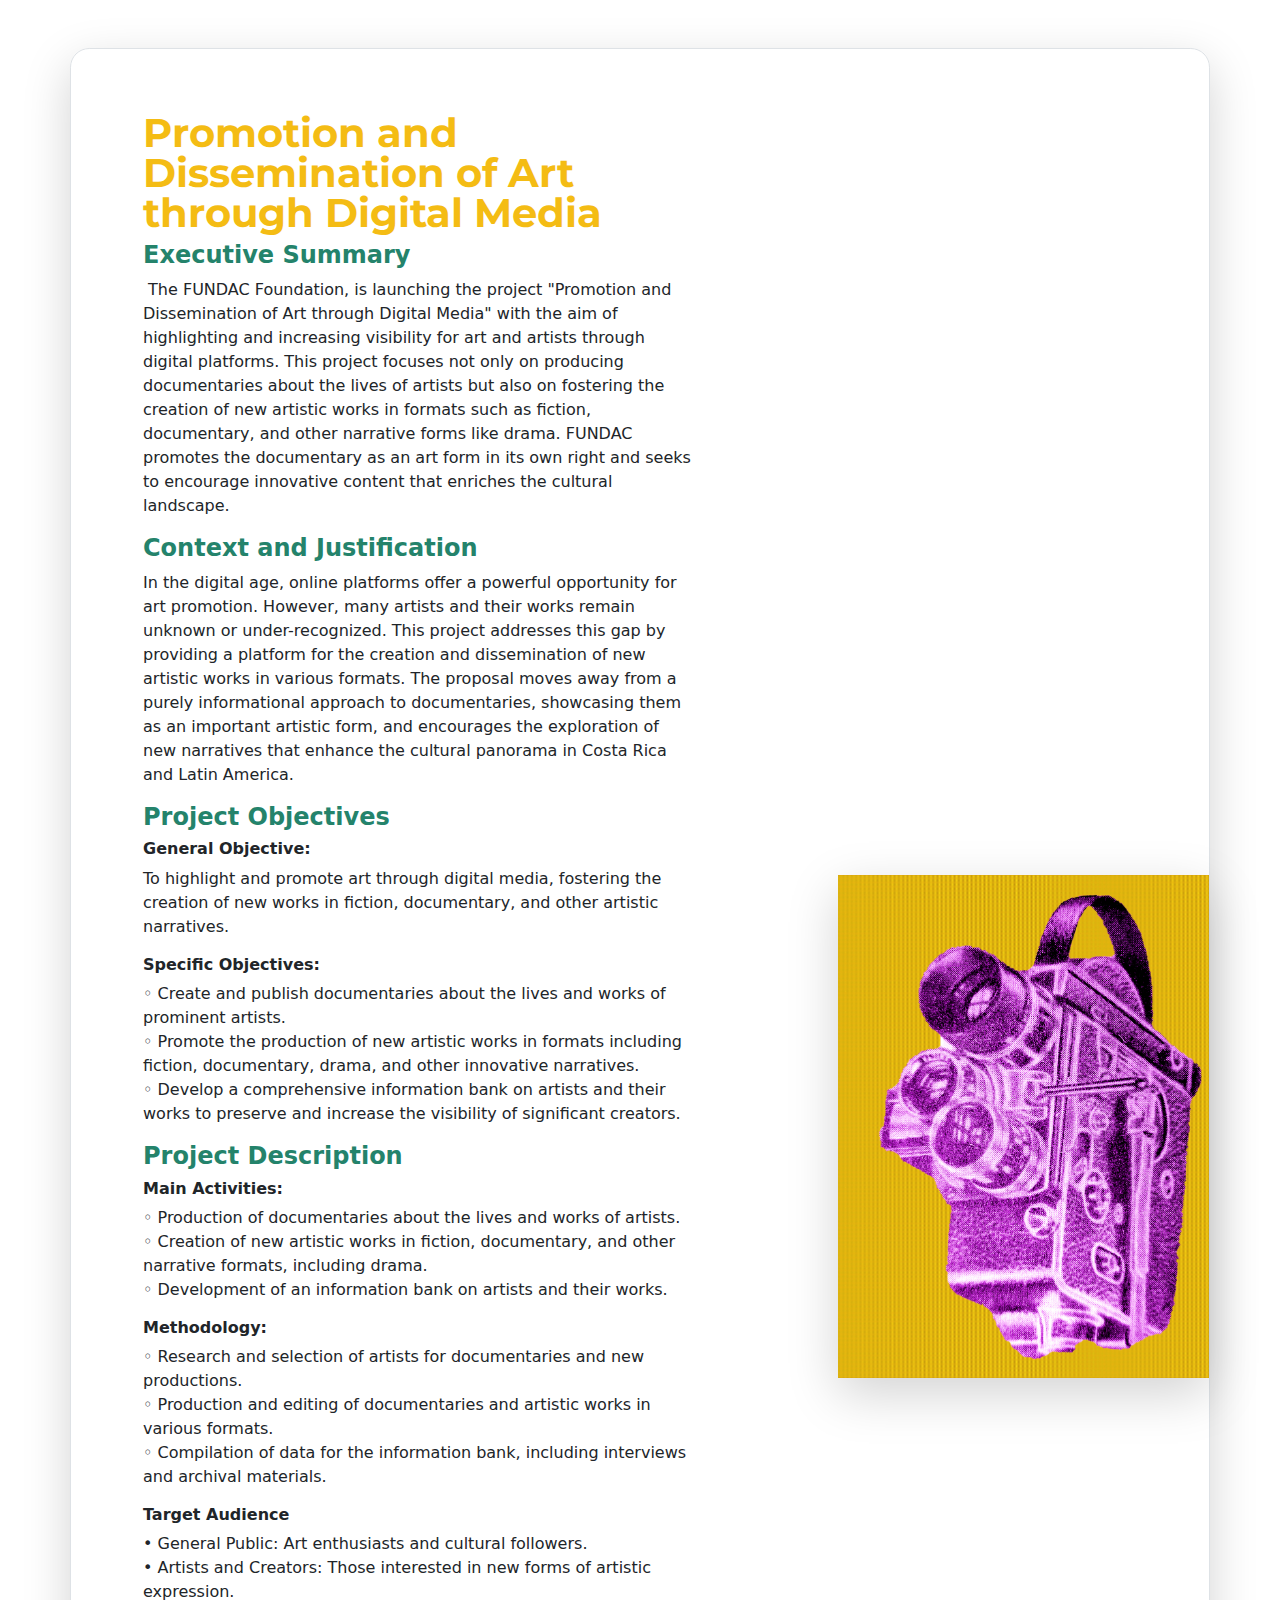
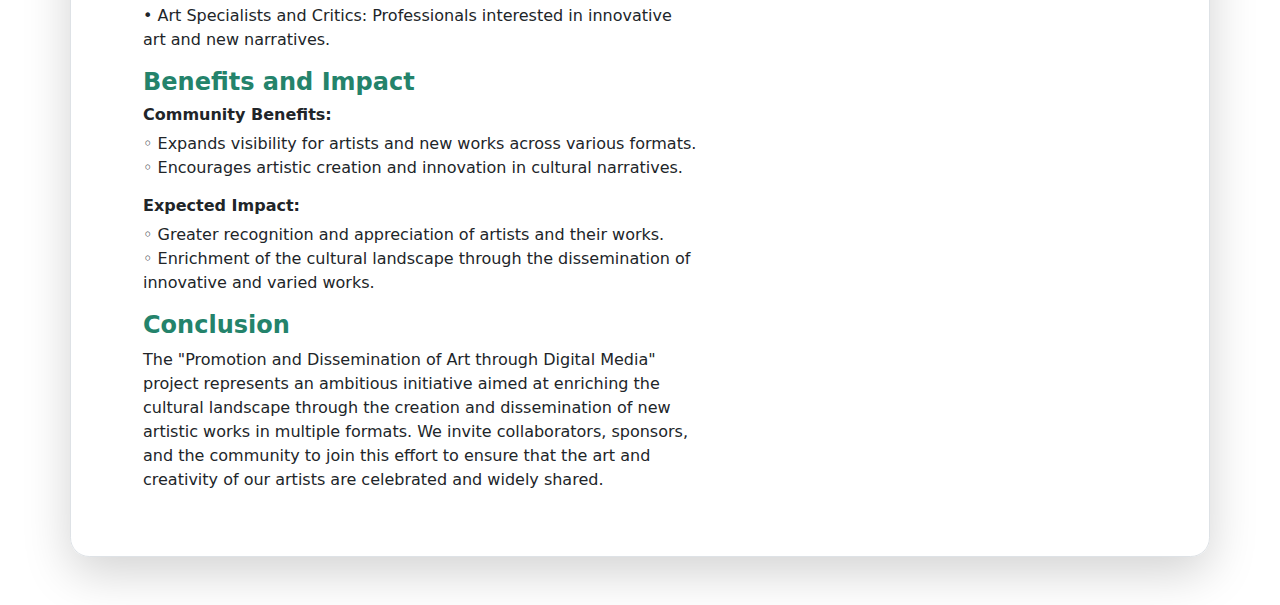
==== art_dissemination_project.html @ d387461c "Add files via upload" ====
<!DOCTYPE html>
<html lang="en">
    <head>
        <meta charset="utf-8"/>
        <meta http-equiv="X-UA-Compatible" content="IE=edge"/>
        <meta name="viewport" content="width=device-width, initial-scale=1, shrink-to-fit=no"/>
        <meta name="description" content=""/>
        <meta name="author" content=""/>
        <title>Blank Template for Bootstrap</title>
        <!-- Bootstrap core CSS -->
        <link href="bootstrap_theme/bootstrap.css" rel="stylesheet" type="text/css"/>
        <!-- Custom styles for this template -->
        <link href="style.css" rel="stylesheet"/>
    </head>
    <body>
        <div class="container my-5">
            <div class="row p-4 pb-0 pe-lg-0 pt-lg-5 align-items-center rounded-3 border shadow-lg">
                <div class="col-lg-7 p-3 p-lg-5 pt-lg-3">
                    <h1 class="display-6 fw-bold lh-1 text-primary">Promotion and Dissemination of Art through Digital Media</h1>
                    <p class="fw-bold h4 text-secondary">Executive Summary</p>
                    <p lang="en-US">&nbsp;The FUNDAC Foundation, is launching the project &quot;Promotion and Dissemination of Art through Digital Media&quot; with the aim of highlighting and increasing visibility for art and artists through digital platforms. This project focuses not only on producing documentaries about the lives of artists but also on fostering the creation of new artistic works in formats such as fiction, documentary, and other narrative forms like drama. FUNDAC promotes the documentary as an art form in its own right and seeks to encourage innovative content that enriches the cultural landscape.</p>
                    <p class="fw-bold h4 text-secondary">Context and Justification</p>
                    <p lang="en-US">In the digital age, online platforms offer a powerful opportunity for art promotion. However, many artists and their works remain unknown or under-recognized. This project addresses this gap by providing a platform for the creation and dissemination of new artistic works in various formats. The proposal moves away from a purely informational approach to documentaries, showcasing them as an important artistic form, and encourages the exploration of new narratives that enhance the cultural panorama in Costa Rica and Latin America.</p>
                    <p class="fw-bold h4 text-secondary">Project Objectives</p>
                    <p lang="en-US" class="fw-bold h6">General Objective:</p>
                    <p lang="en-US"> To highlight and promote art through digital media, fostering the creation of new works in fiction, documentary, and other artistic narratives.</p>
                    <p lang="en-US" class="fw-bold h6">Specific Objectives:</p>
                    <p lang="en-US">
        ◦ Create and publish documentaries about the lives and works of prominent artists.<br/>
        ◦ Promote the production of new artistic works in formats including fiction, documentary, drama, and other innovative narratives.<br/>
        ◦ Develop a comprehensive information bank on artists and their works to preserve and increase the visibility of significant creators.</p>
                    <p class="fw-bold h4 text-secondary">Project Description</p>
                    <p lang="en-US" class="fw-bold h6">Main Activities:</p>
                    <p lang="en-US">◦ Production of documentaries about the lives and works of artists.<br/>
        ◦ Creation of new artistic works in fiction, documentary, and other narrative formats, including drama.<br/>
        ◦ Development of an information bank on artists and their works.<br/></p>
                    <p lang="en-US" class="fw-bold h6">Methodology:</p>
                    <p lang="en-US">◦ Research and selection of artists for documentaries and new productions.<br/>
        ◦ Production and editing of documentaries and artistic works in various formats.<br/>
        ◦ Compilation of data for the information bank, including interviews and archival materials.<br/></p>
                    <p lang="en-US" class="fw-bold h6">Target Audience</p>
                    <p lang="en-US">&bull; General Public: Art enthusiasts and cultural followers.<br/>
    &bull; Artists and Creators: Those interested in new forms of artistic expression.<br/>
    &bull; Art Specialists and Critics: Professionals interested in innovative art and new narratives.<br/></p>
                    <p class="fw-bold h4 text-secondary">Benefits and Impact</p>
                    <p lang="en-US" class="fw-bold h6">Community Benefits:</p>
                    <p lang="en-US"> ◦ Expands visibility for artists and new works across various formats.<br/>
        ◦ Encourages artistic creation and innovation in cultural narratives.<br/></p>
                    <p lang="en-US" class="fw-bold h6">Expected Impact:</p>
                    <p lang="en-US">◦ Greater recognition and appreciation of artists and their works.<br/>
        ◦ Enrichment of the cultural landscape through the dissemination of innovative and varied works.<br/></p>
                    <p class="fw-bold h4 text-secondary">Conclusion</p>
                    <p lang="en-US">The &quot;Promotion and Dissemination of Art through Digital Media&quot; project represents an ambitious initiative aimed at enriching the cultural landscape through the creation and dissemination of new artistic works in multiple formats. We invite collaborators, sponsors, and the community to join this effort to ensure that the art and creativity of our artists are celebrated and widely shared.<br/></p>
                </div>
                <div class="col-lg-4 offset-lg-1 overflow-hidden p-0 shadow-lg">
                    <img src="images/bolex02.jpg" alt="" width="400" class="border-danger rounded-lg-3"/>
                </div>
            </div>
        </div>
        <div class="container">
</div>
        <!-- Bootstrap core JavaScript
    ================================================== -->
        <!-- Placed at the end of the document so the pages load faster -->
        <script src="assets/js/popper.min.js"></script>
        <script src="bootstrap/js/bootstrap.min.js"></script>
    </body>
</html>
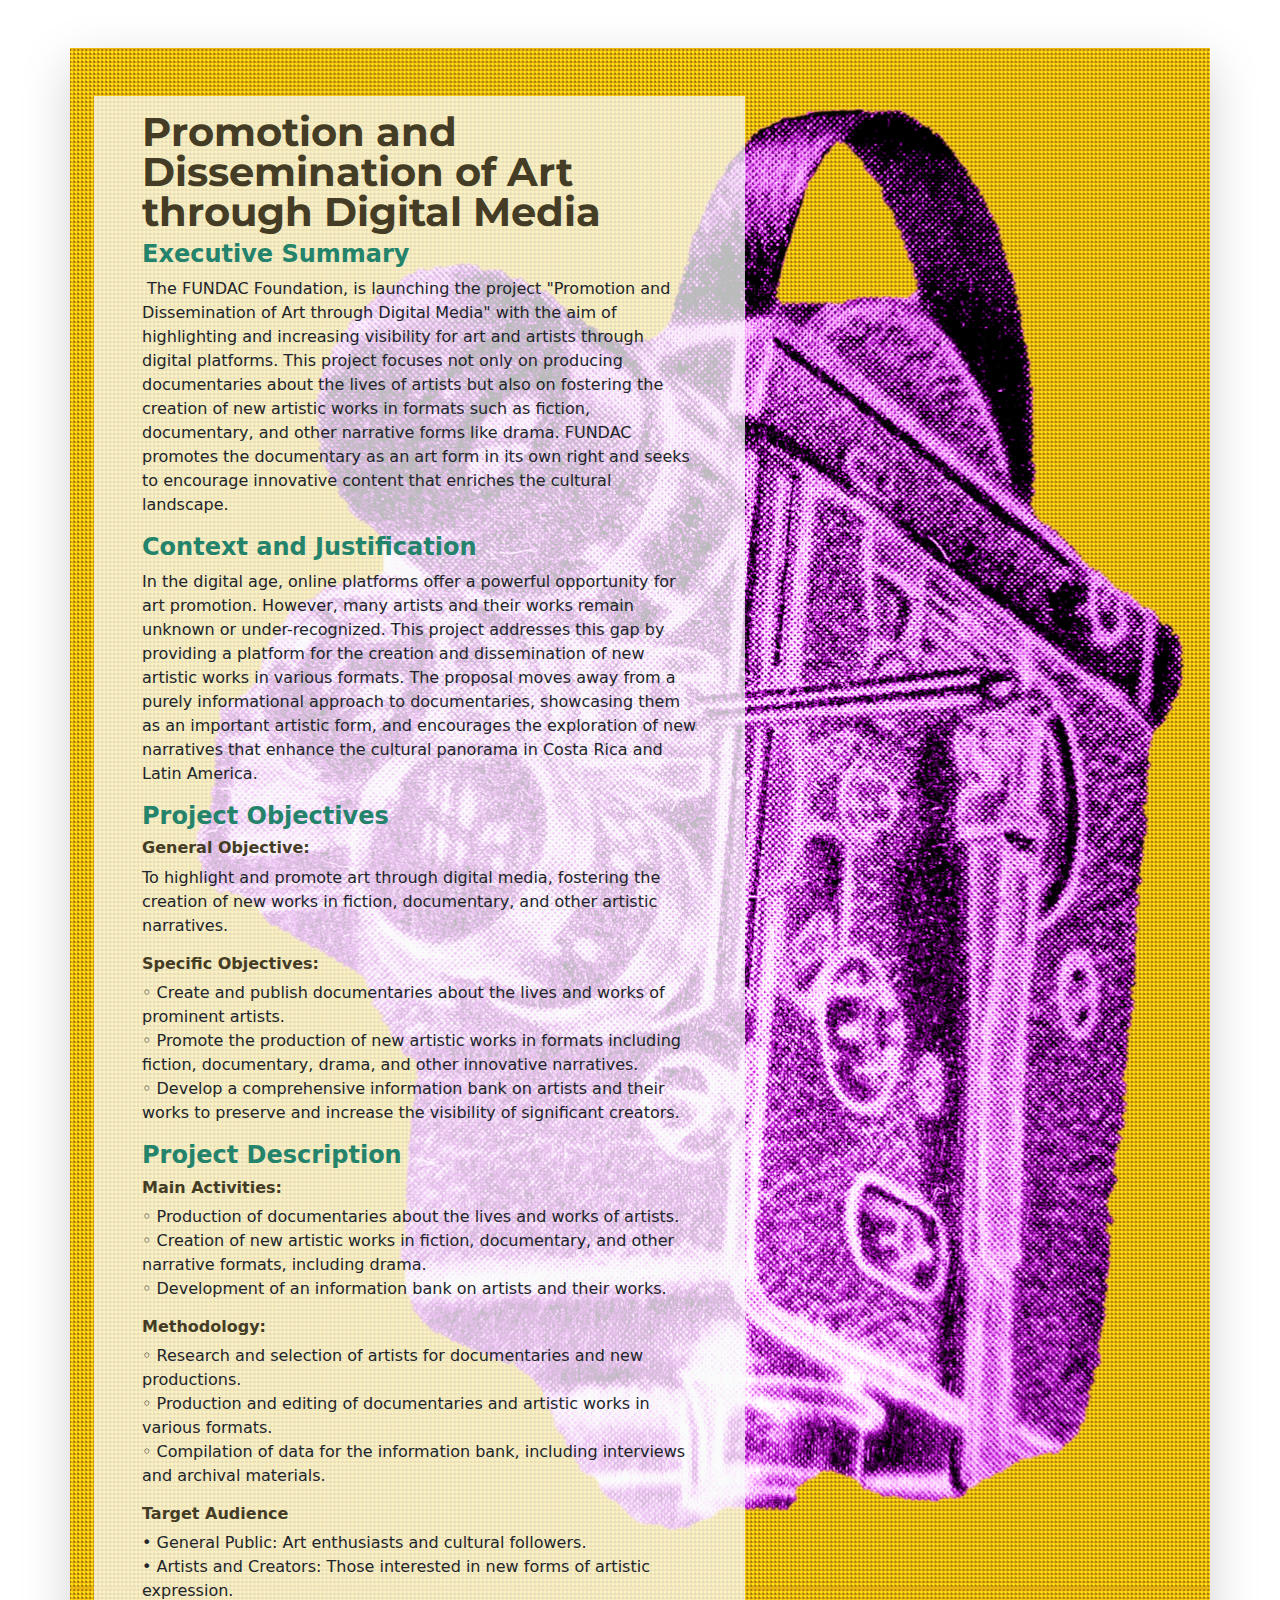
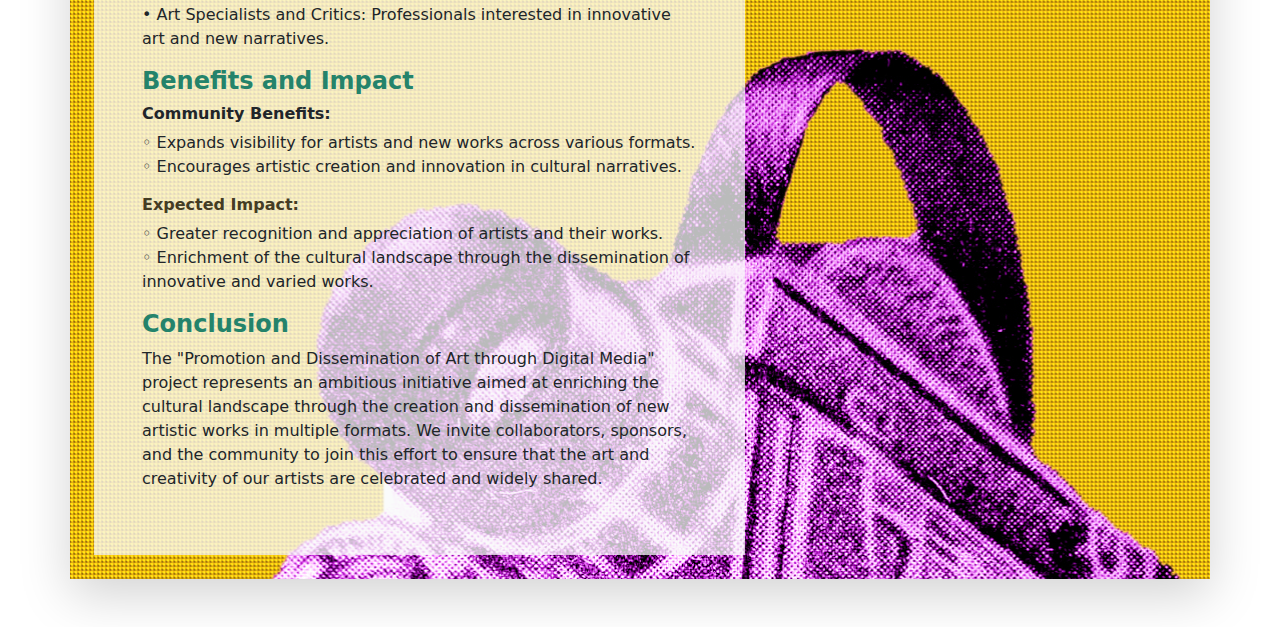
==== commit fd548637: "Actualización de la página de FUNDAC, se añadió el video en la cabecera, se recorto el texto en la c" ====
--- a/art_dissemination_project.html
+++ b/art_dissemination_project.html
@@ -13,32 +13,32 @@
         <link href="style.css" rel="stylesheet"/>
     </head>
     <body>
-        <div class="container my-5">
-            <div class="row p-4 pb-0 pe-lg-0 pt-lg-5 align-items-center rounded-3 border shadow-lg">
-                <div class="col-lg-7 p-3 p-lg-5 pt-lg-3">
-                    <h1 class="display-6 fw-bold lh-1 text-primary">Promotion and Dissemination of Art through Digital Media</h1>
+        <div class="container my-5" style="background-image: url('images/bolex02.jpg'); background-repeat: repeat-y;">
+            <div class="align-items-center p-4 pe-lg-0 pt-lg-5 row shadow-lg">
+                <div class="bg-light bg-opacity-75 col-lg-7 p-3 p-lg-5 pt-lg-3">
+                    <h1 class="display-6 fw-bold lh-1 text-warning">Promotion and Dissemination of Art through Digital Media</h1>
                     <p class="fw-bold h4 text-secondary">Executive Summary</p>
                     <p lang="en-US">&nbsp;The FUNDAC Foundation, is launching the project &quot;Promotion and Dissemination of Art through Digital Media&quot; with the aim of highlighting and increasing visibility for art and artists through digital platforms. This project focuses not only on producing documentaries about the lives of artists but also on fostering the creation of new artistic works in formats such as fiction, documentary, and other narrative forms like drama. FUNDAC promotes the documentary as an art form in its own right and seeks to encourage innovative content that enriches the cultural landscape.</p>
                     <p class="fw-bold h4 text-secondary">Context and Justification</p>
                     <p lang="en-US">In the digital age, online platforms offer a powerful opportunity for art promotion. However, many artists and their works remain unknown or under-recognized. This project addresses this gap by providing a platform for the creation and dissemination of new artistic works in various formats. The proposal moves away from a purely informational approach to documentaries, showcasing them as an important artistic form, and encourages the exploration of new narratives that enhance the cultural panorama in Costa Rica and Latin America.</p>
                     <p class="fw-bold h4 text-secondary">Project Objectives</p>
-                    <p lang="en-US" class="fw-bold h6">General Objective:</p>
+                    <p lang="en-US" class="fw-bold h6 text-warning">General Objective:</p>
                     <p lang="en-US"> To highlight and promote art through digital media, fostering the creation of new works in fiction, documentary, and other artistic narratives.</p>
-                    <p lang="en-US" class="fw-bold h6">Specific Objectives:</p>
+                    <p lang="en-US" class="fw-bold h6 text-warning">Specific Objectives:</p>
                     <p lang="en-US">
         ◦ Create and publish documentaries about the lives and works of prominent artists.<br/>
         ◦ Promote the production of new artistic works in formats including fiction, documentary, drama, and other innovative narratives.<br/>
         ◦ Develop a comprehensive information bank on artists and their works to preserve and increase the visibility of significant creators.</p>
                     <p class="fw-bold h4 text-secondary">Project Description</p>
-                    <p lang="en-US" class="fw-bold h6">Main Activities:</p>
+                    <p lang="en-US" class="fw-bold h6 text-warning">Main Activities:</p>
                     <p lang="en-US">◦ Production of documentaries about the lives and works of artists.<br/>
         ◦ Creation of new artistic works in fiction, documentary, and other narrative formats, including drama.<br/>
         ◦ Development of an information bank on artists and their works.<br/></p>
-                    <p lang="en-US" class="fw-bold h6">Methodology:</p>
+                    <p lang="en-US" class="fw-bold h6 text-warning">Methodology:</p>
                     <p lang="en-US">◦ Research and selection of artists for documentaries and new productions.<br/>
         ◦ Production and editing of documentaries and artistic works in various formats.<br/>
         ◦ Compilation of data for the information bank, including interviews and archival materials.<br/></p>
-                    <p lang="en-US" class="fw-bold h6">Target Audience</p>
+                    <p lang="en-US" class="fw-bold h6 text-warning">Target Audience</p>
                     <p lang="en-US">&bull; General Public: Art enthusiasts and cultural followers.<br/>
     &bull; Artists and Creators: Those interested in new forms of artistic expression.<br/>
     &bull; Art Specialists and Critics: Professionals interested in innovative art and new narratives.<br/></p>
@@ -46,19 +46,16 @@
                     <p lang="en-US" class="fw-bold h6">Community Benefits:</p>
                     <p lang="en-US"> ◦ Expands visibility for artists and new works across various formats.<br/>
         ◦ Encourages artistic creation and innovation in cultural narratives.<br/></p>
-                    <p lang="en-US" class="fw-bold h6">Expected Impact:</p>
+                    <p lang="en-US" class="fw-bold h6 text-warning">Expected Impact:</p>
                     <p lang="en-US">◦ Greater recognition and appreciation of artists and their works.<br/>
         ◦ Enrichment of the cultural landscape through the dissemination of innovative and varied works.<br/></p>
                     <p class="fw-bold h4 text-secondary">Conclusion</p>
                     <p lang="en-US">The &quot;Promotion and Dissemination of Art through Digital Media&quot; project represents an ambitious initiative aimed at enriching the cultural landscape through the creation and dissemination of new artistic works in multiple formats. We invite collaborators, sponsors, and the community to join this effort to ensure that the art and creativity of our artists are celebrated and widely shared.<br/></p>
                 </div>
                 <div class="col-lg-4 offset-lg-1 overflow-hidden p-0 shadow-lg">
-                    <img src="images/bolex02.jpg" alt="" width="400" class="border-danger rounded-lg-3"/>
-                </div>
+</div>
             </div>
         </div>
-        <div class="container">
-</div>
         <!-- Bootstrap core JavaScript
     ================================================== -->
         <!-- Placed at the end of the document so the pages load faster -->
